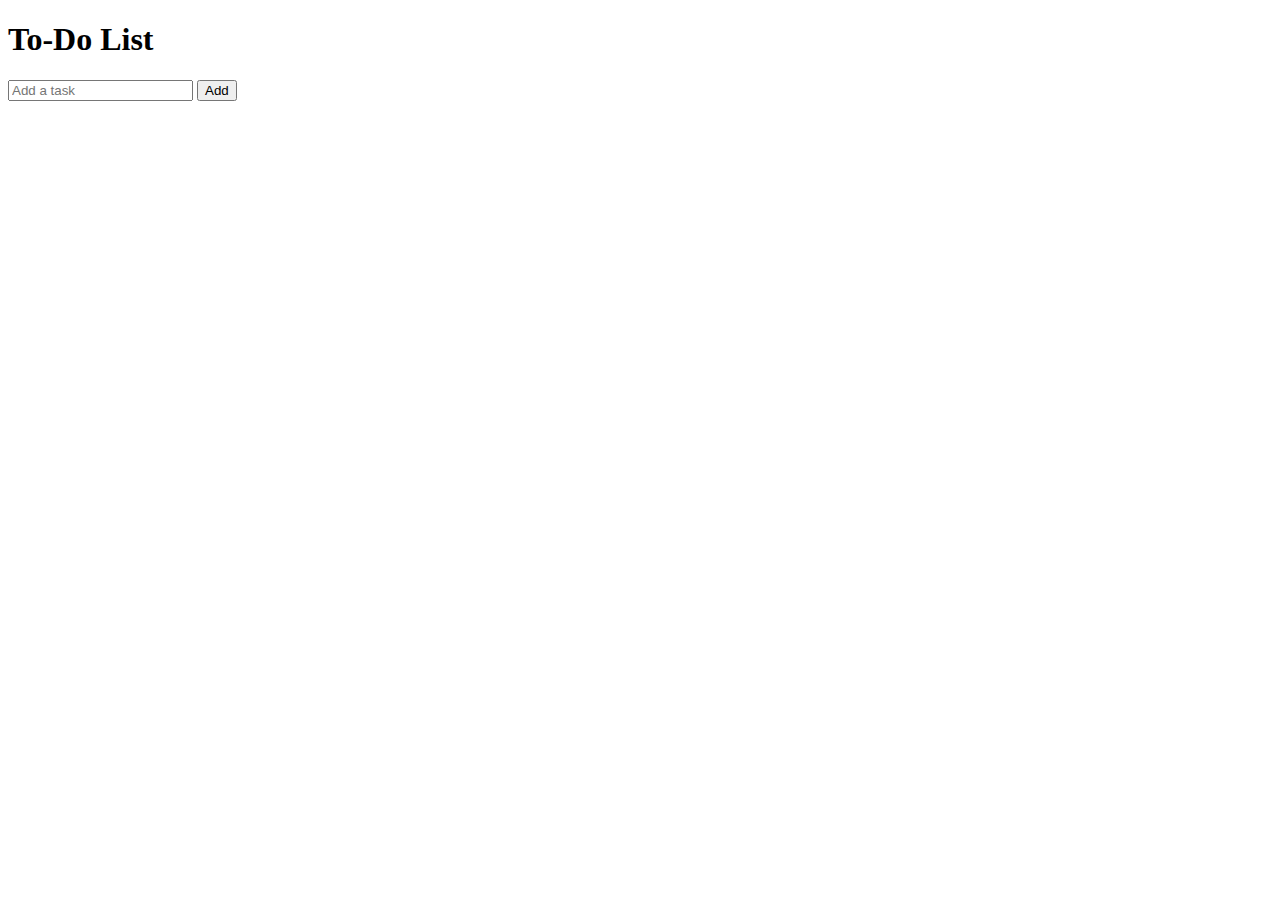
==== project1/index.html @ 9b5efdeb "Create index.html" ====
<!DOCTYPE html>
<html>
<head>
    <title>To-Do List</title>
    <link rel="stylesheet" href="styles.css">
    <script defer src="script.js"></script>
</head>
<body>
    <h1>To-Do List</h1>
    <input type="text" id="taskInput" placeholder="Add a task">
    <button id="addTask">Add</button>
    <ul id="taskList"></ul>
</body>
</html>
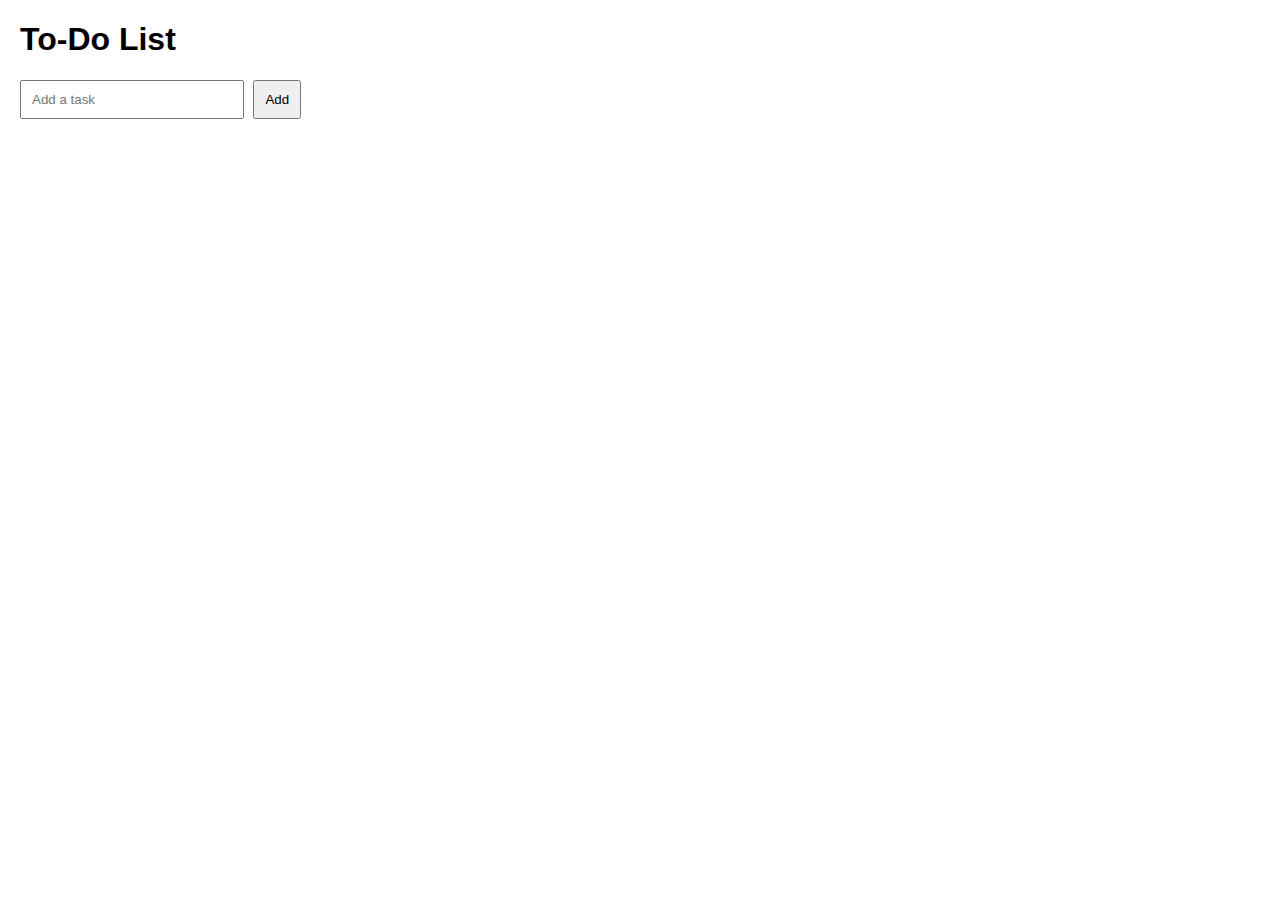
==== commit 83b742c1: "Update index.html" ====
--- a/project1/index.html
+++ b/project1/index.html
@@ -2,8 +2,8 @@
 <html>
 <head>
     <title>To-Do List</title>
-    <link rel="stylesheet" href="styles.css">
-    <script defer src="script.js"></script>
+    <link rel="stylesheet" href="style.css">
+    <script defer src="app.js"></script>
 </head>
 <body>
     <h1>To-Do List</h1>
--- a/project1/style.css
+++ b/project1/style.css
@@ -0,0 +1,32 @@
+body {
+    font-family: Arial, sans-serif;
+    margin: 20px;
+}
+
+#taskInput {
+    padding: 10px;
+    width: 200px;
+}
+
+button {
+    padding: 10px;
+    margin-left: 5px;
+}
+
+ul {
+    list-style: none;
+    padding: 0;
+}
+
+li {
+    margin: 5px 0;
+    padding: 5px;
+    border: 1px solid #ccc;
+    display: flex;
+    justify-content: space-between;
+}
+
+li.completed {
+    text-decoration: line-through;
+    color: gray;
+}
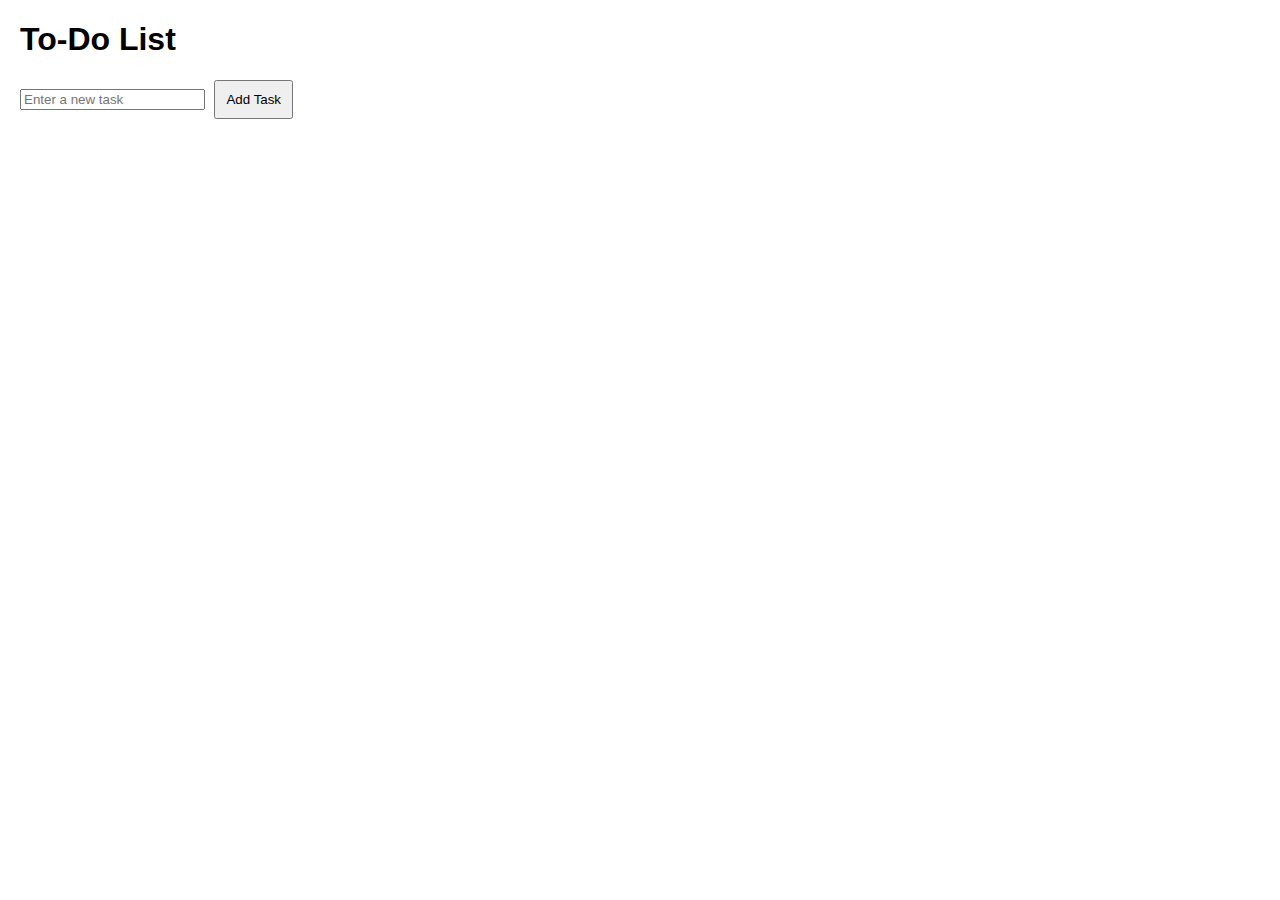
==== commit e98b0c25: "Update index.html" ====
--- a/project1/index.html
+++ b/project1/index.html
@@ -1,14 +1,20 @@
 <!DOCTYPE html>
-<html>
+<html lang="en">
 <head>
-    <title>To-Do List</title>
+    <meta charset="UTF-8">
+    <meta name="viewport" content="width=device-width, initial-scale=1.0">
+    <title>To-Do List App</title>
     <link rel="stylesheet" href="style.css">
-    <script defer src="app.js"></script>
 </head>
 <body>
-    <h1>To-Do List</h1>
-    <input type="text" id="taskInput" placeholder="Add a task">
-    <button id="addTask">Add</button>
-    <ul id="taskList"></ul>
+    <div class="container">
+        <h1>To-Do List</h1>
+        <div class="input-container">
+            <input type="text" id="task-input" placeholder="Enter a new task" />
+            <button id="add-task-btn">Add Task</button>
+        </div>
+        <ul id="task-list"></ul>
+    </div>
+    <script src="script.js"></script>
 </body>
 </html>
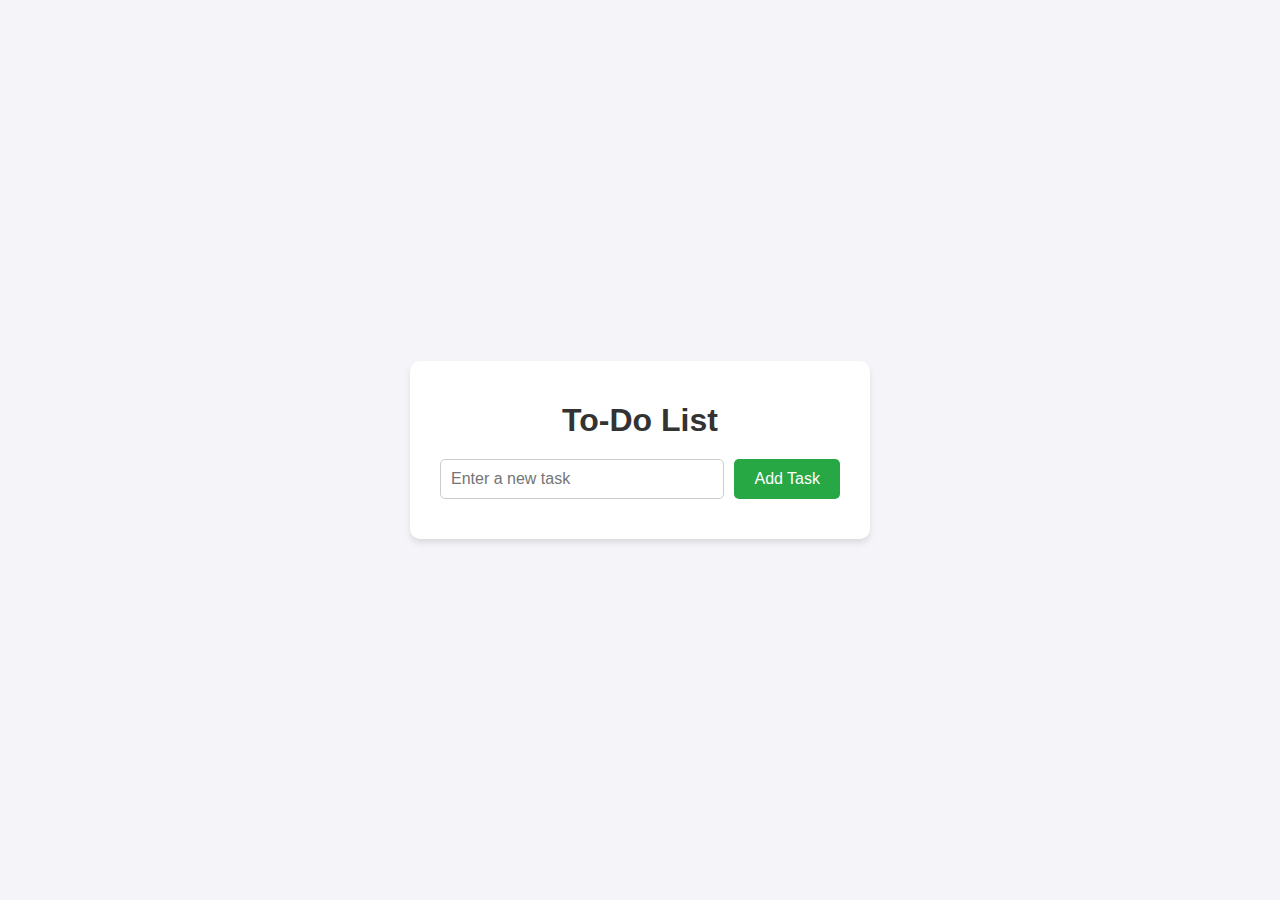
==== commit 0c881716: "Update index.html" ====
--- a/project1/index.html
+++ b/project1/index.html
@@ -15,6 +15,6 @@
         </div>
         <ul id="task-list"></ul>
     </div>
-    <script src="script.js"></script>
+    <script src="app.js"></script>
 </body>
 </html>
--- a/project1/style.css
+++ b/project1/style.css
@@ -1,32 +1,102 @@
 body {
     font-family: Arial, sans-serif;
-    margin: 20px;
+    background-color: #f4f4f9;
+    margin: 0;
+    padding: 0;
+    display: flex;
+    justify-content: center;
+    align-items: center;
+    height: 100vh;
 }
 
-#taskInput {
-    padding: 10px;
-    width: 200px;
+.container {
+    background: #fff;
+    border-radius: 10px;
+    box-shadow: 0 4px 6px rgba(0, 0, 0, 0.1);
+    padding: 20px 30px;
+    width: 100%;
+    max-width: 400px;
 }
 
-button {
-    padding: 10px;
-    margin-left: 5px;
+h1 {
+    text-align: center;
+    margin-bottom: 20px;
+    color: #333;
 }
 
-ul {
+.input-container {
+    display: flex;
+    justify-content: space-between;
+    margin-bottom: 20px;
+}
+
+#task-input {
+    flex: 1;
+    padding: 10px;
+    border: 1px solid #ccc;
+    border-radius: 5px;
+    margin-right: 10px;
+    font-size: 16px;
+}
+
+#add-task-btn {
+    padding: 10px 20px;
+    background-color: #28a745;
+    color: white;
+    border: none;
+    border-radius: 5px;
+    cursor: pointer;
+    font-size: 16px;
+}
+
+#add-task-btn:hover {
+    background-color: #218838;
+}
+
+#task-list {
     list-style: none;
     padding: 0;
 }
 
-li {
-    margin: 5px 0;
-    padding: 5px;
-    border: 1px solid #ccc;
+.task-item {
     display: flex;
     justify-content: space-between;
+    align-items: center;
+    background: #f9f9f9;
+    padding: 10px;
+    margin-bottom: 10px;
+    border-radius: 5px;
+    box-shadow: 0 2px 4px rgba(0, 0, 0, 0.1);
 }
 
-li.completed {
+.task-item.completed {
     text-decoration: line-through;
-    color: gray;
+    color: #888;
 }
+
+.task-buttons button {
+    margin-left: 5px;
+    padding: 5px 10px;
+    border: none;
+    border-radius: 5px;
+    cursor: pointer;
+    font-size: 14px;
+}
+
+.complete-btn {
+    background-color: #007bff;
+    color: white;
+}
+
+.complete-btn:hover {
+    background-color: #0056b3;
+}
+
+.delete-btn {
+    background-color: #dc3545;
+    color: white;
+}
+
+.delete-btn:hover {
+    background-color: #c82333;
+}
